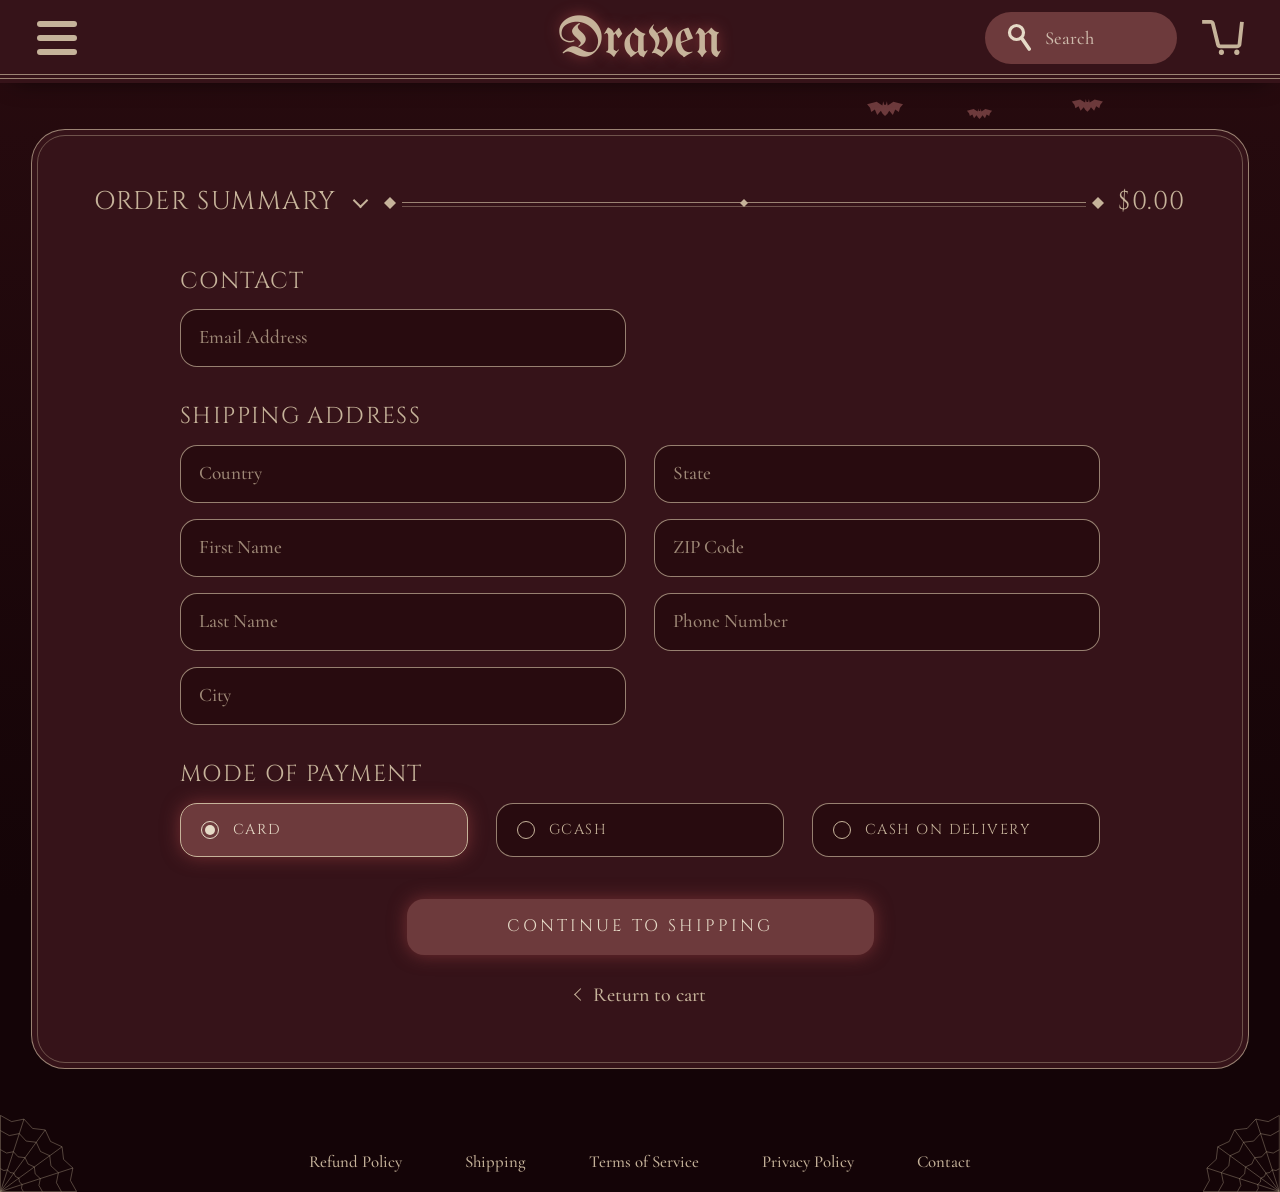
==== draven-test/checkout.html @ c7266a2d "fixes" ====
<!DOCTYPE html>
<html lang="en">

<head>
  <meta charset="UTF-8">
  <meta name="viewport" content="width=device-width, initial-scale=1">
  <title>Checkout — Draven</title>
  <meta name="description" content="Check out: contact, shipping address and payment.">
  <meta name="theme-color" content="#361319">
  <meta name="color-scheme" content="dark">
  <link rel="icon" href="assets/favicon.svg" type="image/svg+xml">

  <link rel="preconnect" href="https://fonts.googleapis.com">
  <link rel="preconnect" href="https://fonts.gstatic.com" crossorigin>
  <link href="https://fonts.googleapis.com/css2?family=Cinzel:wght@400;700&family=Cormorant+Garamond:wght@500;600&family=UnifrakturMaguntia&display=swap" rel="stylesheet">

  <link rel="stylesheet" href="css/base.css">
  <link rel="stylesheet" href="css/checkout.css">
</head>

<body class="page-checkout">

  <a class="skip-link" href="#main">Skip to main content</a>


  <!-- ======================= HEADER ======================= -->
  <header class="site-header">
    <div class="site-header__inner">

      <details class="menu">
        <summary class="menu__button" aria-label="Menu">
          <span class="menu__bars" aria-hidden="true"><i></i><i></i><i></i></span>
        </summary>
        <nav class="menu__panel" aria-label="Main">
          <a href="home.html">Home</a>
          <a href="product.html">Product</a>
          <a href="checkout.html" aria-current="page">Checkout</a>
        </nav>
      </details>

      <a class="logo" href="home.html" aria-label="Draven, home">Draven</a>

      <div class="site-header__actions">
        <form class="search" role="search" action="#" onsubmit="return false">
          <label class="search__icon" for="site-search">
            <span class="visually-hidden">Search</span>
            <svg viewBox="0 0 24 30" fill="none" stroke="currentColor" aria-hidden="true" focusable="false">
              <circle cx="9.5" cy="9.5" r="7" stroke-width="3.2" />
              <path d="M14.8 15.3 22.2 26" stroke-width="3.6" stroke-linecap="round" />
            </svg>
          </label>
          <input class="search__input" id="site-search" type="search" name="q" placeholder="Search" autocomplete="off" spellcheck="false">
        </form>

        <a class="cart-link" href="checkout.html" aria-label="Cart">
          <svg viewBox="0 0 43.68 36.65" aria-hidden="true" focusable="false">
            <path d="M41.6921 2 39.1976 24.7626a2.5 2.5 0 0 1-2.4881 2.7821H19.0095a2.5 2.5 0 0 1-2.4289-1.8716L11.1624 3.4715A2.5 2.5 0 0 0 9.2335 2H0" fill="none" stroke="currentColor" stroke-width="4" />
            <ellipse cx="20.1736" cy="33.7637" rx="2.69" ry="2.89" fill="currentColor" />
            <ellipse cx="36.3125" cy="33.7637" rx="2.69" ry="2.89" fill="currentColor" />
          </svg>
        </a>
      </div>

    </div>
  </header>


  <main id="main" class="container checkout">
    <h1 class="visually-hidden">Checkout</h1>

    <img class="bats checkout__bats" src="assets/bats-small.svg" alt="" width="236" height="20" aria-hidden="true">

    <div class="panel checkout-panel">

      <!-- ======================= ORDER SUMMARY ======================= -->
      <details class="summary">
        <summary class="summary__bar">
          <span class="summary__title">Order summary</span>
          <span class="summary__chevron" aria-hidden="true"></span>
          <span class="ornament-rule summary__rule" aria-hidden="true"></span>
          <span class="summary__total">$0.00</span>
        </summary>

        <div class="summary__content">
          <ul class="summary__items">
            <li><span>Lorem ipsum &times; 1</span><span>$0.00</span></li>
            <li><span>Lorem ipsum &times; 1</span><span>$0.00</span></li>
          </ul>
          <dl class="summary__totals">
            <div><dt>Subtotal</dt><dd>$0.00</dd></div>
            <div><dt>Shipping</dt><dd>$0.00</dd></div>
            <div class="summary__totals-final"><dt>Total</dt><dd>$0.00</dd></div>
          </dl>
        </div>
      </details>


      <!-- ======================= FORM ======================= -->
      <form class="checkout-form" action="#" method="post" onsubmit="return false" novalidate>

        <!-- Contact -->
        <fieldset class="form-section">
          <legend class="form-section__title">Contact</legend>
          <div class="form-grid">
            <div class="field">
              <input class="field__input" type="email" id="email" name="email" autocomplete="email" placeholder=" ">
              <label class="field__label" for="email">Email Address</label>
            </div>
          </div>
        </fieldset>

        <!-- Shipping address -->
        <fieldset class="form-section">
          <legend class="form-section__title">Shipping address</legend>
          <div class="form-grid form-grid--columns">
            <div class="field">
              <input class="field__input" type="text" id="country" name="country" autocomplete="country-name" placeholder=" ">
              <label class="field__label" for="country">Country</label>
            </div>
            <div class="field">
              <input class="field__input" type="text" id="first-name" name="first-name" autocomplete="given-name" placeholder=" ">
              <label class="field__label" for="first-name">First Name</label>
            </div>
            <div class="field">
              <input class="field__input" type="text" id="last-name" name="last-name" autocomplete="family-name" placeholder=" ">
              <label class="field__label" for="last-name">Last Name</label>
            </div>
            <div class="field">
              <input class="field__input" type="text" id="city" name="city" autocomplete="address-level2" placeholder=" ">
              <label class="field__label" for="city">City</label>
            </div>
            <div class="field">
              <input class="field__input" type="text" id="state" name="state" autocomplete="address-level1" placeholder=" ">
              <label class="field__label" for="state">State</label>
            </div>
            <div class="field">
              <input class="field__input" type="text" id="zip" name="zip" autocomplete="postal-code" placeholder=" ">
              <label class="field__label" for="zip">ZIP Code</label>
            </div>
            <div class="field">
              <input class="field__input" type="tel" id="phone" name="phone" autocomplete="tel" placeholder=" ">
              <label class="field__label" for="phone">Phone Number</label>
            </div>
          </div>
        </fieldset>

        <!-- Mode of payment -->
        <fieldset class="form-section">
          <legend class="form-section__title">Mode of payment</legend>
          <div class="choice-row">
            <label class="choice">
              <input class="choice__input" type="radio" name="payment" value="card" checked>
              <span class="choice__box"><span class="choice__ring" aria-hidden="true"></span>Card</span>
            </label>
            <label class="choice">
              <input class="choice__input" type="radio" name="payment" value="gcash">
              <span class="choice__box"><span class="choice__ring" aria-hidden="true"></span>GCash</span>
            </label>
            <label class="choice">
              <input class="choice__input" type="radio" name="payment" value="cod">
              <span class="choice__box"><span class="choice__ring" aria-hidden="true"></span>Cash on delivery</span>
            </label>
          </div>
        </fieldset>

        <!-- Continue and return -->
        <div class="checkout-actions">
          <button class="btn btn--primary checkout-actions__continue" type="submit">Continue to shipping</button>
          <a class="back-link" href="product.html">Return to cart</a>
        </div>

      </form>

    </div>
  </main>


  <!-- ======================= FOOTER ======================= -->
  <footer class="site-footer site-footer--legal-only">
    <nav class="footer-links" aria-label="Store policies">
      <a href="#">Refund Policy</a>
      <a href="#">Shipping</a>
      <a href="#">Terms of Service</a>
      <a href="#">Privacy Policy</a>
      <a href="#">Contact</a>
    </nav>

    <img class="cobweb cobweb--left" src="assets/cobweb.svg" alt="" width="85" height="85" aria-hidden="true">
    <img class="cobweb cobweb--right" src="assets/cobweb.svg" alt="" width="85" height="85" aria-hidden="true">
  </footer>

</body>

</html>
---- draven-test/css/base.css ----
/* ==========================================================================
   Draven - shared styles (used by every page)
   --------------------------------------------------------------------------
   1. Design tokens        6. Header
   2. Base / reset         7. Footer
   3. Accessibility        8. Components (panel, buttons, titles, stars...)
   4. Layout helpers       9. Forms (fields, choices)
   5. Typography          10. Carousels
                          11. Decorations (bats, cobwebs)
   ========================================================================== */


/* ==========================================================================
   1. Design tokens
   ========================================================================== */
:root {
  /* Palette */
  --roast: #280b0f;            /* Italian Roast */
  --roast-deep: #140407;       /* page gradient bottom */
  --tamarind: #361319;         /* Tamarind: bars and panels */
  --rubine: #6d3a3c;           /* Rubine: buttons, image areas */
  --rubine-hover: #7a4244;
  --boho: #7b694e;             /* Boho: decorative fills only (not for text) */
  --camel: #c6b39a;            /* Camel Coat: text, lines, icons */
  --camel-light: #e6dac7;      /* text on Rubine (6.5:1 contrast) */
  --camel-muted: rgb(198 179 154 / 0.75);   /* secondary text (5:1 on dark) */
  --line: rgb(198 179 154 / 0.7);           /* main outlines */
  --line-soft: rgb(198 179 154 / 0.4);      /* inner outlines, dividers */
  --glow: rgb(141 58 60 / 0.95);
  --glow-soft: rgb(141 58 60 / 0.7);

  /* Fonts (loaded from Google Fonts in each page's <head>) */
  --font-logo: 'UnifrakturMaguntia', 'Old English Text MT', 'Times New Roman', serif;
  --font-heading: 'Cinzel', 'Trajan Pro', Georgia, 'Times New Roman', serif;
  --font-body: 'Cormorant Garamond', Garamond, Georgia, 'Times New Roman', serif;

  /* Shape */
  --radius-s: 5px;
  --radius-m: 9px;
  --radius-l: 17px;
  --radius-xl: 34px;

  /* Layout */
  --container: 1360px;
  --gutter: clamp(16px, 2.4vw, 34px);
  --header-h: 83px;
  --section-gap: clamp(32px, 5vw, 64px);

  /* Motion */
  --ease: cubic-bezier(0.2, 0.7, 0.2, 1);
}


/* ==========================================================================
   2. Base / reset
   ========================================================================== */
*,
*::before,
*::after {
  box-sizing: border-box;
}

html {
  -webkit-text-size-adjust: 100%;
  text-size-adjust: 100%;
  scroll-behavior: smooth;
  scroll-padding-top: calc(var(--header-h) + 16px);
  background: var(--roast-deep);
}

body {
  display: flex;
  min-height: 100vh;
  flex-direction: column;
  margin: 0;
  color: var(--camel);
  font: 500 1.125rem/1.6 var(--font-body);
  background: linear-gradient(180deg, var(--roast) 0%, var(--roast-deep) 100%) fixed;
  -webkit-font-smoothing: antialiased;
  text-rendering: optimizeLegibility;
}

main {
  flex: 1 0 auto;
}

h1, h2, h3, h4, p, ul, ol, figure, fieldset, legend, dl, dd {
  margin: 0;
  padding: 0;
}

ul, ol {
  list-style: none;
}

img, svg {
  display: block;
  max-width: 100%;
}

a {
  color: inherit;
  text-decoration-color: var(--line-soft);
  text-underline-offset: 0.2em;
  transition: color 0.2s var(--ease), text-decoration-color 0.2s var(--ease);
}

a:hover {
  color: #fff4e3;
  text-decoration-color: var(--camel);
}

button,
input {
  font: inherit;
  color: inherit;
}

button {
  cursor: pointer;
}

::selection {
  color: var(--roast);
  background: var(--camel);
}


/* ==========================================================================
   3. Accessibility
   ========================================================================== */
.visually-hidden {
  position: absolute !important;
  width: 1px;
  height: 1px;
  margin: -1px;
  padding: 0;
  overflow: hidden;
  clip: rect(0 0 0 0);
  clip-path: inset(50%);
  white-space: nowrap;
  border: 0;
}

.skip-link {
  position: fixed;
  top: 12px;
  left: 12px;
  z-index: 200;
  padding: 10px 18px;
  color: var(--roast);
  font: 400 0.9rem var(--font-heading);
  letter-spacing: 0.12em;
  text-transform: uppercase;
  text-decoration: none;
  background: var(--camel);
  border-radius: var(--radius-m);
  transform: translateY(-200%);
  transition: transform 0.2s var(--ease);
}

.skip-link:focus {
  color: var(--roast);
  transform: translateY(0);
}

:focus-visible {
  outline: 2px solid var(--camel);
  outline-offset: 3px;
}

@media (prefers-reduced-motion: reduce) {
  html {
    scroll-behavior: auto;
  }

  *,
  *::before,
  *::after {
    transition-duration: 0.01ms !important;
    animation-duration: 0.01ms !important;
  }
}


/* ==========================================================================
   4. Layout helpers
   ========================================================================== */
.container {
  width: 100%;
  max-width: calc(var(--container) + var(--gutter) * 2);
  margin-inline: auto;
  padding-inline: var(--gutter);
}


/* ==========================================================================
   5. Typography
   ========================================================================== */
.logo {
  color: var(--camel);
  font: 400 clamp(2.75rem, 4.4vw, 4.375rem)/1 var(--font-logo);
  text-decoration: none;
  text-shadow: 0 0 14px var(--glow);
  transition: text-shadow 0.3s var(--ease);
}

.logo:hover {
  color: var(--camel);
  text-shadow: 0 0 24px var(--glow), 0 0 6px var(--glow-soft);
}


/* ==========================================================================
   6. Header
   ========================================================================== */
.site-header {
  position: sticky;
  top: 0;
  z-index: 100;
  background: var(--tamarind);
  box-shadow: 0 10px 24px -14px rgb(0 0 0 / 0.7);
}

/* The double line along the bottom edge of the bar */
.site-header::after {
  content: "";
  position: absolute;
  right: 0;
  bottom: 4px;
  left: 0;
  height: 5px;
  background:
    linear-gradient(var(--line), var(--line)) top / 100% 1px no-repeat,
    linear-gradient(var(--line), var(--line)) bottom / 100% 1px no-repeat;
  pointer-events: none;
}

.site-header__inner {
  position: relative;
  display: grid;
  grid-template-columns: 1fr auto 1fr;
  align-items: center;
  gap: 16px;
  min-height: var(--header-h);
  max-width: 1560px;
  margin-inline: auto;
  padding: 0 var(--gutter) 8px;
}

.site-header__actions {
  display: flex;
  align-items: center;
  justify-self: end;
  gap: clamp(12px, 1.6vw, 21px);
}

.site-header .logo {
  justify-self: center;
  padding: 10px 8px 2px;
}

/* ---- Menu (hamburger) ---------------------------------------------------- */
.menu__button {
  display: grid;
  width: 52px;
  height: 52px;
  place-items: center;
  list-style: none;
  cursor: pointer;
  border-radius: var(--radius-l);
  transition: background-color 0.2s var(--ease);
}

.menu__button::-webkit-details-marker {
  display: none;
}

.menu__button:hover {
  background: rgb(109 58 60 / 0.45);
}

.menu__bars {
  display: grid;
  width: 40px;
  gap: 8px;
}

.menu__bars i {
  display: block;
  height: 6px;
  background: var(--camel);
  border-radius: 6px;
  transition: transform 0.28s var(--ease), opacity 0.2s var(--ease);
}

.menu[open] .menu__bars i:nth-child(1) {
  transform: translateY(14px) rotate(45deg);
}

.menu[open] .menu__bars i:nth-child(2) {
  opacity: 0;
}

.menu[open] .menu__bars i:nth-child(3) {
  transform: translateY(-14px) rotate(-45deg);
}

.menu__panel {
  position: absolute;
  top: calc(100% + 6px);
  left: var(--gutter);
  z-index: 110;
  width: min(300px, calc(100vw - var(--gutter) * 2));
  padding: 10px;
  background: var(--tamarind);
  border: 1px solid var(--line);
  border-radius: var(--radius-m);
  box-shadow: 0 24px 60px rgb(0 0 0 / 0.6);
}

.menu__panel a {
  display: block;
  padding: 14px 18px;
  color: var(--camel);
  font: 400 0.95rem/1.2 var(--font-heading);
  letter-spacing: 0.16em;
  text-transform: uppercase;
  text-decoration: none;
  border-radius: var(--radius-s);
  transition: background-color 0.2s var(--ease), padding-left 0.2s var(--ease);
}

.menu__panel a:hover {
  padding-left: 24px;
  background: rgb(109 58 60 / 0.5);
}

.menu__panel a[aria-current="page"] {
  background: rgb(109 58 60 / 0.35);
  box-shadow: inset 3px 0 0 var(--camel);
}

/* ---- Search pill --------------------------------------------------------- */
.search {
  position: relative;
  display: flex;
  align-items: center;
  gap: 12px;
  width: clamp(150px, 15vw, 206px);
  height: 52px;
  padding: 0 22px 0 20px;
  background: var(--rubine);
  border-radius: 999px;
  transition: width 0.3s var(--ease), box-shadow 0.25s var(--ease), background-color 0.2s var(--ease);
}

.search:hover {
  background: var(--rubine-hover);
}

.search:focus-within {
  background: var(--rubine-hover);
  box-shadow: 0 0 0 2px var(--camel), 0 0 22px var(--glow-soft);
}

.search__icon {
  display: grid;
  flex: none;
  place-items: center;
  width: 28px;
  height: 36px;
  color: var(--camel-light);
  cursor: text;
}

.search__icon svg {
  width: 24px;
  height: 30px;
}

.search__input {
  flex: 1;
  min-width: 0;
  height: 100%;
  padding: 0;
  color: var(--camel-light);
  font-size: 1.15rem;
  background: transparent;
  border: 0;
  outline: 0;
  appearance: none;
  caret-color: var(--camel-light);
}

.search__input::placeholder {
  color: var(--camel-light);
  opacity: 0.8;
}

.search__input::-webkit-search-decoration,
.search__input::-webkit-search-cancel-button {
  display: none;
}

/* ---- Cart link ----------------------------------------------------------- */
.cart-link {
  display: grid;
  width: 52px;
  height: 52px;
  place-items: center;
  color: var(--camel);
  border-radius: var(--radius-l);
  transition: background-color 0.2s var(--ease), transform 0.2s var(--ease);
}

.cart-link:hover {
  color: var(--camel);
  background: rgb(109 58 60 / 0.45);
  transform: translateY(-1px);
}

.cart-link svg {
  width: 42px;
  height: 35px;
}

/* ---- Header on small screens: the search collapses to an icon ------------ */
@media (max-width: 719px) {
  :root {
    --header-h: 68px;
  }

  .menu__button {
    width: 46px;
    height: 46px;
  }

  .menu__bars {
    width: 30px;
    gap: 6px;
  }

  .menu__bars i {
    height: 5px;
  }

  .menu[open] .menu__bars i:nth-child(1) {
    transform: translateY(11px) rotate(45deg);
  }

  .menu[open] .menu__bars i:nth-child(3) {
    transform: translateY(-11px) rotate(-45deg);
  }

  .site-header .logo {
    font-size: 2.6rem;
  }

  .search {
    width: 46px;
    height: 46px;
    padding: 0;
    justify-content: center;
    gap: 0;
  }

  .search__icon {
    width: 100%;
    height: 100%;
    cursor: pointer;
  }

  .search__icon svg {
    width: 20px;
    height: 25px;
  }

  .search__input {
    width: 0;
    flex: 0 0 0;
    opacity: 0;
  }

  /* When it is focused the pill opens across the whole header */
  .search:focus-within {
    position: absolute;
    top: 50%;
    right: var(--gutter);
    left: var(--gutter);
    z-index: 5;
    width: auto;
    height: 50px;
    padding: 0 22px 0 14px;
    gap: 10px;
    justify-content: flex-start;
    transform: translateY(calc(-50% - 4px));
  }

  .search:focus-within .search__icon {
    width: 28px;
    flex: none;
  }

  .search:focus-within .search__input {
    flex: 1;
    width: auto;
    opacity: 1;
  }

  .cart-link {
    width: 46px;
    height: 46px;
  }

  .cart-link svg {
    width: 36px;
    height: 30px;
  }
}


/* Very narrow phones: slightly smaller header controls so everything fits */
@media (max-width: 399px) {
  .site-header__inner {
    grid-template-columns: auto 1fr auto;
    gap: 6px;
  }

  .site-header .logo {
    font-size: 2.3rem;
  }

  .menu__button,
  .cart-link,
  .search {
    width: 42px;
    height: 42px;
  }

  .search__icon svg {
    width: 18px;
    height: 23px;
  }

  .cart-link svg {
    width: 32px;
    height: 27px;
  }

  .site-header__actions {
    gap: 6px;
  }
}


/* ==========================================================================
   7. Footer
   ========================================================================== */
.site-footer {
  position: relative;
  margin-top: var(--section-gap);
  overflow: hidden;
  background: var(--tamarind);
}

/* The double line along the top edge of the bar */
.site-footer::before {
  content: "";
  position: absolute;
  top: 5px;
  right: 0;
  left: 0;
  height: 5px;
  background:
    linear-gradient(var(--line), var(--line)) top / 100% 1px no-repeat,
    linear-gradient(var(--line), var(--line)) bottom / 100% 1px no-repeat;
  pointer-events: none;
}

.site-footer__inner {
  position: relative;
  z-index: 1;
  display: grid;
  grid-template-columns: minmax(0, 1.25fr) repeat(3, minmax(0, 1fr));
  align-items: center;
  gap: 24px 32px;
  max-width: 1360px;
  margin-inline: auto;
  padding: 44px var(--gutter) 36px;
}

.site-footer .logo {
  justify-self: center;
  font-size: clamp(3rem, 5vw, 4.25rem);
}

.footer-col {
  text-align: center;
}

.footer-col__title {
  margin-bottom: 8px;
  color: var(--camel);
  font: 400 1rem/1.3 var(--font-heading);
  letter-spacing: 0.12em;
  text-transform: uppercase;
}

.footer-col__list {
  display: grid;
  justify-items: center;
  gap: 2px;
}

.footer-col a {
  display: inline-flex;
  align-items: center;
  gap: 10px;
  padding: 4px 6px;
  color: var(--camel);
  font-size: 1.125rem;
  text-decoration: none;
  border-radius: var(--radius-s);
}

.footer-col a:hover {
  color: #fff4e3;
  text-decoration: underline;
  text-decoration-color: var(--camel);
}

.footer-col svg {
  width: 22px;
  height: 22px;
  flex: none;
}

/* Copyright strip under the footer bar */
.legal {
  position: relative;
  z-index: 1;
  padding: 14px var(--gutter) 18px;
  color: var(--camel-muted);
  font-size: 0.95rem;
  text-align: center;
}

.legal--bar {
  background: var(--roast-deep);
}

/* Footer pages that only show the copyright (product page) */
.site-footer--legal-only {
  margin-top: var(--section-gap);
  background: transparent;
  overflow: visible;
}

.site-footer--legal-only::before {
  display: none;
}

/* Footer pages that only show a row of links (checkout page) */
.footer-links {
  display: flex;
  flex-wrap: wrap;
  justify-content: center;
  gap: 4px clamp(16px, 4vw, 56px);
  padding: 8px var(--gutter);
}

.footer-links a {
  padding: 8px 6px;
  color: var(--camel);
  font-size: 1.05rem;
  text-decoration: none;
}

.footer-links a:hover {
  text-decoration: underline;
}

@media (max-width: 899px) {
  .site-footer__inner {
    grid-template-columns: repeat(3, minmax(0, 1fr));
    padding-top: 36px;
  }

  .site-footer .logo {
    grid-column: 1 / -1;
  }
}

@media (max-width: 479px) {
  .site-footer__inner {
    gap: 20px 8px;
  }

  .footer-col__title {
    font-size: 0.85rem;
    letter-spacing: 0.08em;
  }

  .footer-col a {
    padding: 4px 2px;
    font-size: 1.05rem;
  }
}


/* ==========================================================================
   8. Components
   ========================================================================== */

/* ---- Panel: a card with a thin outline and a second outline inside ------- */
.panel {
  position: relative;
  padding: clamp(24px, 3vw, 40px);
  background: var(--tamarind);
  border: 1px solid var(--line);
  border-radius: var(--radius-m);
}

.panel::before {
  content: "";
  position: absolute;
  inset: 5px;
  border: 1px solid var(--line-soft);
  border-radius: calc(var(--radius-m) - 4px);
  pointer-events: none;
}

/* ---- Section title with an ornamental rule ------------------------------- */
.section-title {
  display: flex;
  align-items: center;
  gap: 18px;
  color: var(--camel);
  font: 700 clamp(1.5rem, 2.4vw, 2.125rem)/1.15 var(--font-heading);
  letter-spacing: 0.08em;
  text-transform: uppercase;
}

.section-title::after,
.ornament-rule {
  content: "";
  flex: 1;
  min-width: 48px;
  height: 12px;
  background:
    url("data:image/svg+xml,%3Csvg xmlns='http://www.w3.org/2000/svg' width='12' height='12'%3E%3Cpath d='M6 0l6 6-6 6-6-6z' fill='%23c6b39a'/%3E%3C/svg%3E") left center / 12px 12px no-repeat,
    url("data:image/svg+xml,%3Csvg xmlns='http://www.w3.org/2000/svg' width='12' height='12'%3E%3Cpath d='M6 0l6 6-6 6-6-6z' fill='%23c6b39a'/%3E%3C/svg%3E") right center / 12px 12px no-repeat,
    url("data:image/svg+xml,%3Csvg xmlns='http://www.w3.org/2000/svg' width='8' height='8'%3E%3Cpath d='M4 0l4 4-4 4-4-4z' fill='%23c6b39a'/%3E%3C/svg%3E") center / 8px 8px no-repeat,
    linear-gradient(var(--line), var(--line)) 18px 5px / calc(100% - 36px) 1px no-repeat,
    linear-gradient(var(--line-soft), var(--line-soft)) 18px 9px / calc(100% - 36px) 1px no-repeat;
}

/* The same ornamental rule on its own (used as a divider) */
.ornament-rule {
  display: block;
  flex: none;
  width: 100%;
}

.section-title--sm {
  font-size: clamp(1.1rem, 1.6vw, 1.375rem);
  font-weight: 400;
  letter-spacing: 0.1em;
}

/* ---- Buttons ------------------------------------------------------------- */
.btn {
  display: inline-flex;
  align-items: center;
  justify-content: center;
  gap: 10px;
  min-height: 50px;
  padding: 0 30px;
  color: var(--camel);
  font: 400 0.95rem/1.2 var(--font-heading);
  letter-spacing: 0.18em;
  text-align: center;
  text-decoration: none;
  text-transform: uppercase;
  background: transparent;
  border: 1px solid var(--line);
  border-radius: var(--radius-l);
  cursor: pointer;
  transition: background-color 0.2s var(--ease), border-color 0.2s var(--ease),
    box-shadow 0.25s var(--ease), transform 0.2s var(--ease);
}

.btn:hover {
  color: var(--camel-light);
  background: rgb(109 58 60 / 0.5);
  border-color: var(--camel);
  transform: translateY(-1px);
}

.btn:active {
  transform: translateY(0);
}

.btn--primary {
  color: var(--camel-light);
  background: var(--rubine);
  border-color: transparent;
  box-shadow: 0 0 18px var(--glow-soft);
}

.btn--primary:hover {
  background: var(--rubine-hover);
  border-color: transparent;
  box-shadow: 0 0 28px var(--glow);
}

.btn--block {
  display: flex;
  width: 100%;
}

/* ---- Stars --------------------------------------------------------------- */
.stars {
  display: flex;
  gap: 4px;
  color: var(--boho);
}

.stars svg {
  width: 24px;
  height: 24px;
  fill: currentColor;
  stroke: currentColor;
  stroke-width: 1.5;
  stroke-linejoin: round;
}

.stars--lg svg {
  width: 36px;
  height: 36px;
}

/* ---- Stretched link: makes a whole card clickable through one link -------- */
.stretched-link::after {
  content: "";
  position: absolute;
  inset: 0;
  z-index: 1;
  border-radius: inherit;
}

/* ---- Image placeholder --------------------------------------------------- */
.placeholder-media {
  background: linear-gradient(160deg, #75403f 0%, var(--rubine) 55%, #5d3032 100%);
  border-radius: var(--radius-s);
}

/* ---- Pointed arch (SVG, stretches to fit its box) ------------------------ */
.arch {
  width: 100%;
  height: 100%;
  overflow: visible;
}

/* The arch shapes live in a <symbol> and are drawn with <use>. Colours come from
   --arch-fill / --arch-stroke, which the <use> element inherits from its parent. */
.arch-shape path {
  fill: var(--arch-fill, none);
  stroke: var(--arch-stroke, none);
  stroke-width: 1;
  vector-effect: non-scaling-stroke;
}


/* ---- Tile: an arch-shaped link (collection and related products) --------- */
.tile {
  --arch-stroke: var(--line);
  --arch-fill: transparent;
  display: block;
  aspect-ratio: 282 / 232;
  transition: transform 0.25s var(--ease);
}

.tile:hover {
  --arch-stroke: var(--camel);
  --arch-fill: rgb(109 58 60 / 0.35);
  transform: translateY(-3px);
}

.tile--filled {
  --arch-fill: rgb(109 58 60 / 0.5);
}

.tile--filled:hover {
  --arch-fill: rgb(109 58 60 / 0.8);
}


/* ==========================================================================
   9. Forms
   ========================================================================== */

/* ---- Text field with a label that floats up when you type ---------------- */
.field {
  position: relative;
}

.field__input {
  display: block;
  width: 100%;
  height: 58px;
  padding: 22px 18px 6px;
  color: var(--camel);
  font-size: 1.2rem;
  background: var(--roast);
  border: 1px solid var(--line);
  border-radius: var(--radius-l);
  outline: 0;
  appearance: none;
  transition: border-color 0.2s var(--ease), box-shadow 0.2s var(--ease), background-color 0.2s var(--ease);
}

.field__input:hover {
  border-color: var(--camel);
}

.field__input:focus {
  border-color: var(--camel);
  box-shadow: 0 0 0 3px rgb(198 179 154 / 0.22);
}

.field__label {
  position: absolute;
  top: 50%;
  left: 19px;
  max-width: calc(100% - 38px);
  overflow: hidden;
  color: var(--camel-muted);
  font-size: 1.2rem;
  line-height: 1.2;
  white-space: nowrap;
  text-overflow: ellipsis;
  pointer-events: none;
  transform: translateY(-50%);
  transition: top 0.18s var(--ease), transform 0.18s var(--ease), font-size 0.18s var(--ease), letter-spacing 0.18s var(--ease);
}

.field__input:focus + .field__label,
.field__input:not(:placeholder-shown) + .field__label {
  top: 11px;
  font-size: 0.78rem;
  letter-spacing: 0.1em;
  text-transform: uppercase;
  transform: none;
}

/* Keep browser autofill from painting a pale yellow over the dark field */
.field__input:-webkit-autofill,
.field__input:-webkit-autofill:hover,
.field__input:-webkit-autofill:focus {
  -webkit-text-fill-color: var(--camel);
  caret-color: var(--camel);
  box-shadow: 0 0 0 100px var(--roast) inset;
  transition: background-color 9999s ease-out;
}

/* ---- Choice (radio) styled as a button ----------------------------------- */
.choice {
  position: relative;
  display: block;
  cursor: pointer;
}

.choice__input {
  position: absolute;
  inset: 0;
  width: 100%;
  height: 100%;
  margin: 0;
  opacity: 0;
  cursor: pointer;
}

.choice__box {
  display: flex;
  align-items: center;
  gap: 14px;
  min-height: 54px;
  padding: 0 20px;
  color: var(--camel);
  font: 400 0.9rem/1.25 var(--font-heading);
  letter-spacing: 0.1em;
  text-transform: uppercase;
  background: var(--roast);
  border: 1px solid var(--line);
  border-radius: var(--radius-l);
  transition: background-color 0.2s var(--ease), border-color 0.2s var(--ease), box-shadow 0.2s var(--ease);
}

.choice__ring {
  position: relative;
  flex: none;
  width: 18px;
  height: 18px;
  border: 1.5px solid var(--camel);
  border-radius: 50%;
}

.choice__ring::after {
  content: "";
  position: absolute;
  inset: 3px;
  background: var(--camel-light);
  border-radius: 50%;
  transform: scale(0);
  transition: transform 0.18s var(--ease);
}

.choice:hover .choice__box {
  border-color: var(--camel);
}

.choice__input:checked + .choice__box {
  color: var(--camel-light);
  background: var(--rubine);
  border-color: var(--camel);
  box-shadow: 0 0 18px var(--glow-soft);
}

.choice__input:checked + .choice__box .choice__ring {
  border-color: var(--camel-light);
}

.choice__input:checked + .choice__box .choice__ring::after {
  transform: scale(1);
}

.choice__input:focus-visible + .choice__box {
  outline: 2px solid var(--camel);
  outline-offset: 3px;
}


/* ==========================================================================
   10. Carousels (scroll-snap: swipe, trackpad, keyboard and scrollbar work)
   ========================================================================== */
.carousel {
  scroll-snap-type: x mandatory;
  scroll-padding-inline: 8px;
  overflow-x: auto;
  overscroll-behavior-x: contain;
  scrollbar-width: thin;
  scrollbar-color: var(--camel) transparent;
  /* room around the cards so hover lift and focus rings are not clipped */
  padding: 8px 8px 14px;
  margin: -8px -8px 0;
}

.carousel::-webkit-scrollbar {
  height: 6px;
}

.carousel::-webkit-scrollbar-track {
  background: rgb(198 179 154 / 0.15);
  border-radius: 6px;
}

.carousel::-webkit-scrollbar-thumb {
  background: var(--camel);
  border-radius: 6px;
}

.carousel__track {
  display: flex;
  gap: var(--carousel-gap, 24px);
}

.carousel__item {
  flex: none;
  scroll-snap-align: start;
}

/* A little space after the last card so its focus ring is not cut off */
.carousel__item:last-child {
  margin-inline-end: 8px;
}

/* Arrows and dots under a carousel (they jump to a card) */
.carousel-nav {
  display: flex;
  align-items: center;
  justify-content: center;
  gap: 6px;
  margin-top: 6px;
}

.carousel-nav a {
  display: grid;
  width: 36px;
  height: 36px;
  place-items: center;
  color: var(--camel);
  text-decoration: none;
  border-radius: 50%;
}

.carousel-nav a::before {
  content: "";
  width: 12px;
  height: 12px;
  border: 1.5px solid var(--camel);
  border-radius: 50%;
  transition: background-color 0.2s var(--ease), transform 0.2s var(--ease);
}

.carousel-nav a:hover::before {
  background: var(--camel);
  transform: scale(1.2);
}

.carousel-nav .carousel-nav__arrow {
  width: 40px;
  height: 40px;
  border: 1px solid var(--line);
  transition: background-color 0.2s var(--ease), border-color 0.2s var(--ease);
}

.carousel-nav .carousel-nav__arrow::before {
  width: 9px;
  height: 9px;
  background: none;
  border: solid var(--camel);
  border-width: 0 1.5px 1.5px 0;
  border-radius: 0;
  transform: translateX(-2px) rotate(135deg);
}

.carousel-nav .carousel-nav__arrow--next::before {
  transform: translateX(2px) rotate(-45deg);
}

.carousel-nav .carousel-nav__arrow:hover {
  background: rgb(109 58 60 / 0.5);
  border-color: var(--camel);
}

.carousel-nav .carousel-nav__arrow:hover::before {
  background: none;
}

.carousel-nav .carousel-nav__arrow--prev:hover::before {
  transform: translateX(-3px) rotate(135deg);
}

.carousel-nav .carousel-nav__arrow--next:hover::before {
  transform: translateX(3px) rotate(-45deg);
}


/* ==========================================================================
   11. Decorations (not announced to screen readers)
   ========================================================================== */
.bats {
  width: 100%;
  max-width: 490px;
  height: auto;
  pointer-events: none;
}

.cobweb {
  position: absolute;
  bottom: 0;
  z-index: 0;
  width: clamp(48px, 6vw, 84px);
  height: auto;
  pointer-events: none;
}

.cobweb--left {
  left: 0;
}

.cobweb--right {
  right: 0;
  transform: scaleX(-1);
}
---- draven-test/css/checkout.css ----
/* ==========================================================================
   Draven - checkout page
   ========================================================================== */

.checkout {
  padding-top: clamp(8px, 1.4vw, 16px);
}

/* Bats flying above the top-right of the panel */
.checkout__bats {
  max-width: min(236px, 46%);
  height: auto;
  margin: 0 12% 10px auto;
}

.checkout-panel {
  padding: clamp(24px, 4vw, 56px) clamp(20px, 4.5vw, 64px) clamp(28px, 4vw, 56px);
  border-radius: var(--radius-xl);
}

.checkout-panel::before {
  border-radius: 28px;
}


/* ==========================================================================
   Order summary (opens to show the items)
   ========================================================================== */
.summary {
  max-width: 1100px;
  margin: 0 auto clamp(24px, 3.4vw, 44px);
}

.summary__bar {
  display: flex;
  align-items: center;
  gap: 14px;
  padding: 6px 4px;
  list-style: none;
  cursor: pointer;
  border-radius: var(--radius-s);
}

.summary__bar::-webkit-details-marker {
  display: none;
}

.summary__title,
.summary__total {
  color: var(--camel);
  font: 400 clamp(1.1rem, 2vw, 1.75rem)/1.2 var(--font-heading);
  letter-spacing: 0.06em;
  text-transform: uppercase;
}

.summary__chevron {
  width: 11px;
  height: 11px;
  margin: -4px 4px 0;
  border: solid var(--camel);
  border-width: 0 2px 2px 0;
  transform: rotate(45deg);
  transition: transform 0.25s var(--ease), margin 0.25s var(--ease);
}

.summary[open] .summary__chevron {
  margin-top: 4px;
  transform: rotate(225deg);
}

.summary__rule {
  flex: 1;
}

.summary__bar:hover .summary__title,
.summary__bar:hover .summary__total {
  color: #fff4e3;
}

.summary__content {
  display: grid;
  gap: 16px;
  margin-top: 20px;
  padding: 20px 24px;
  background: var(--roast);
  border: 1px solid var(--line-soft);
  border-radius: var(--radius-l);
}

.summary__items {
  display: grid;
  gap: 8px;
}

.summary__items li,
.summary__totals div {
  display: flex;
  justify-content: space-between;
  gap: 16px;
}

.summary__totals {
  display: grid;
  gap: 6px;
  padding-top: 14px;
  color: var(--camel-muted);
  border-top: 1px solid var(--line-soft);
}

.summary__totals dd {
  margin: 0;
}

.summary__totals-final {
  color: var(--camel);
  font-weight: 600;
}


/* ==========================================================================
   Form
   ========================================================================== */
.checkout-form {
  display: grid;
  gap: clamp(26px, 3vw, 36px);
  max-width: 920px;
  margin-inline: auto;
}

.form-section {
  min-width: 0;
  margin: 0;
  padding: 0;
  border: 0;
}

.form-section__title {
  margin-bottom: 14px;
  padding: 0;
  color: var(--camel);
  font: 400 clamp(1.15rem, 1.8vw, 1.625rem)/1.2 var(--font-heading);
  letter-spacing: 0.06em;
  text-transform: uppercase;
}

.form-grid {
  display: grid;
  grid-template-columns: repeat(2, minmax(0, 1fr));
  gap: 16px 28px;
}

/* The shipping fields fill down the left column, then down the right (as in the wireframe) */
.form-grid--columns {
  grid-auto-flow: column;
  grid-template-rows: repeat(4, auto);
}

.choice-row {
  display: grid;
  grid-template-columns: repeat(3, minmax(0, 1fr));
  gap: 16px clamp(14px, 2.2vw, 28px);
}

/* ---- Continue and return ------------------------------------------------- */
.checkout-actions {
  display: grid;
  justify-items: center;
  gap: 18px;
  margin-top: 6px;
}

.checkout-actions__continue {
  width: min(100%, 467px);
  min-height: 56px;
  font-size: clamp(0.9rem, 1.3vw, 1.1rem);
}

.back-link {
  display: inline-flex;
  align-items: center;
  gap: 10px;
  padding: 6px 8px;
  font-size: 1.25rem;
  text-decoration: none;
}

.back-link::before {
  content: "";
  width: 9px;
  height: 9px;
  border: solid currentColor;
  border-width: 0 0 1.5px 1.5px;
  transform: translateX(2px) rotate(45deg);
  transition: transform 0.2s var(--ease);
}

.back-link:hover::before {
  transform: translateX(-1px) rotate(45deg);
}

.back-link:hover {
  text-decoration: underline;
  text-decoration-color: var(--camel);
}


/* ==========================================================================
   Responsive
   ========================================================================== */
@media (max-width: 899px) {
  .form-grid,
  .form-grid--columns {
    grid-auto-flow: row;
    grid-template-columns: minmax(0, 1fr);
    grid-template-rows: none;
  }

}

@media (max-width: 559px) {
  .choice-row {
    grid-template-columns: minmax(0, 1fr);
  }
}

@media (max-width: 479px) {
  .summary__rule {
    display: none;
  }

  .summary__total {
    margin-left: auto;
  }
}
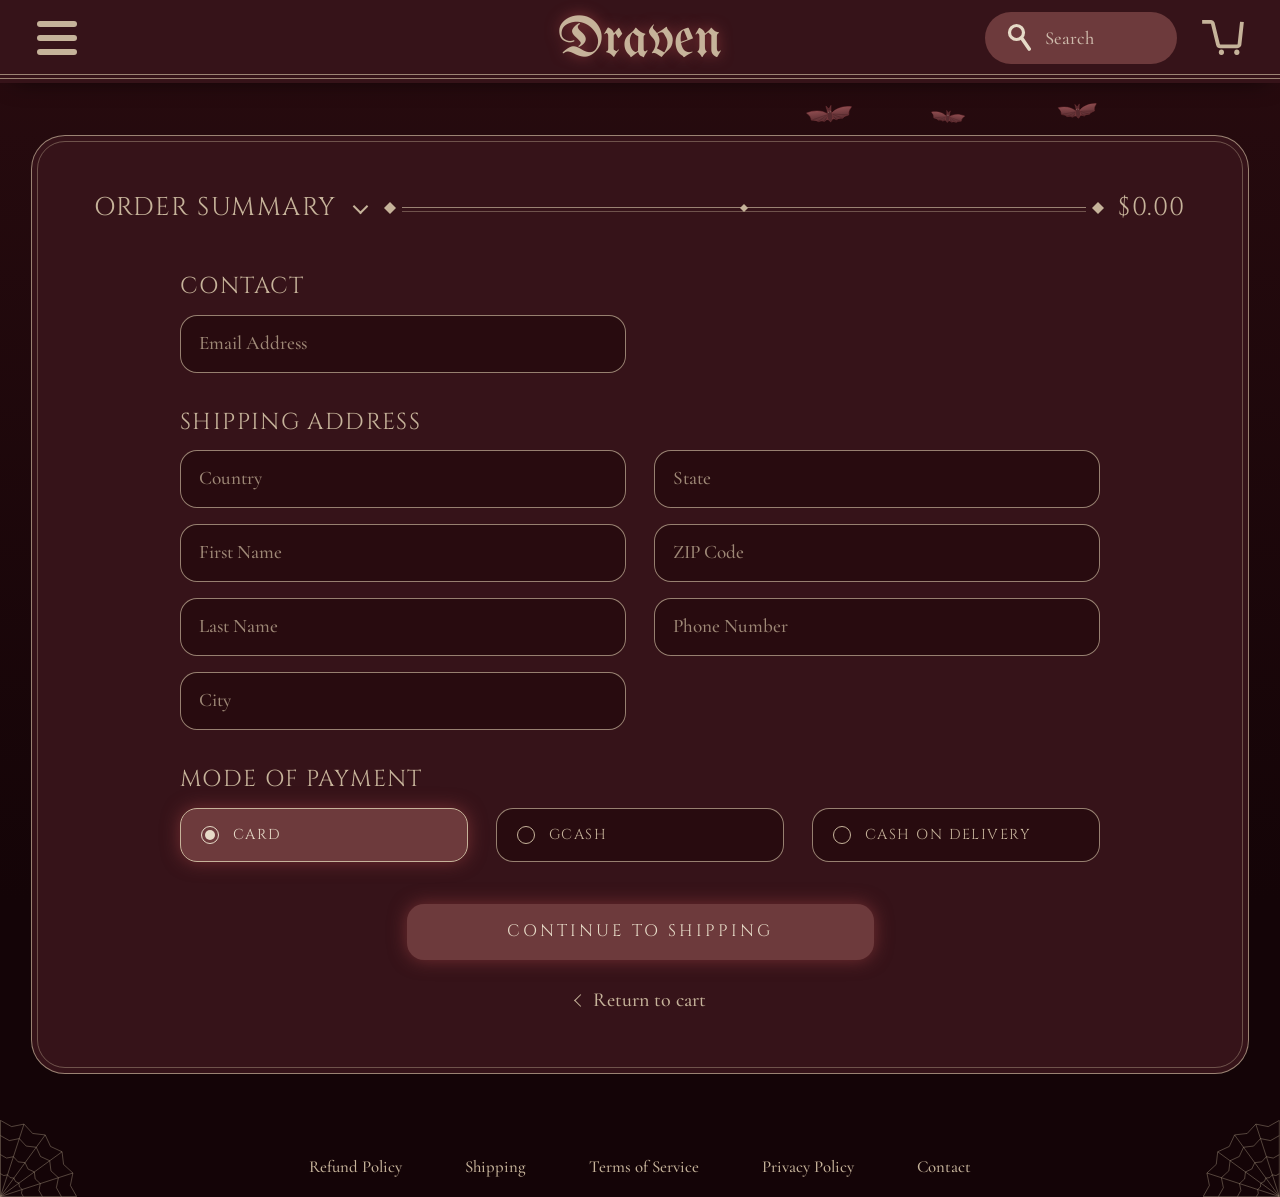
==== commit f414ef69: "sum fixes" ====
--- a/draven-test/checkout.html
+++ b/draven-test/checkout.html
@@ -1,4 +1,4 @@
-<!DOCTYPE html>
+﻿<!DOCTYPE html>
 <html lang="en">
 
 <head>
@@ -192,3 +192,7 @@
 </body>
 
 </html>
+
+
+
+
--- a/draven-test/css/base.css
+++ b/draven-test/css/base.css
@@ -1,4 +1,4 @@
-/* ==========================================================================
+﻿/* ==========================================================================
    Draven - shared styles (used by every page)
    --------------------------------------------------------------------------
    1. Design tokens        6. Header
@@ -1185,3 +1185,5 @@
   right: 0;
   transform: scaleX(-1);
 }
+
+
--- a/draven-test/css/checkout.css
+++ b/draven-test/css/checkout.css
@@ -1,4 +1,4 @@
-/* ==========================================================================
+﻿/* ==========================================================================
    Draven - checkout page
    ========================================================================== */
 
@@ -8,7 +8,7 @@
 
 /* Bats flying above the top-right of the panel */
 .checkout__bats {
-  max-width: min(236px, 46%);
+  max-width: min(300px, 46%);
   height: auto;
   margin: 0 12% 10px auto;
 }
@@ -217,6 +217,13 @@
 
 }
 
+@media (max-width: 719px) {
+  .checkout__bats {
+    max-width: min(300px, 86vw);
+    margin: 0 0 10px auto;
+  }
+}
+
 @media (max-width: 559px) {
   .choice-row {
     grid-template-columns: minmax(0, 1fr);
@@ -232,3 +239,9 @@
     margin-left: auto;
   }
 }
+
+
+
+
+
+
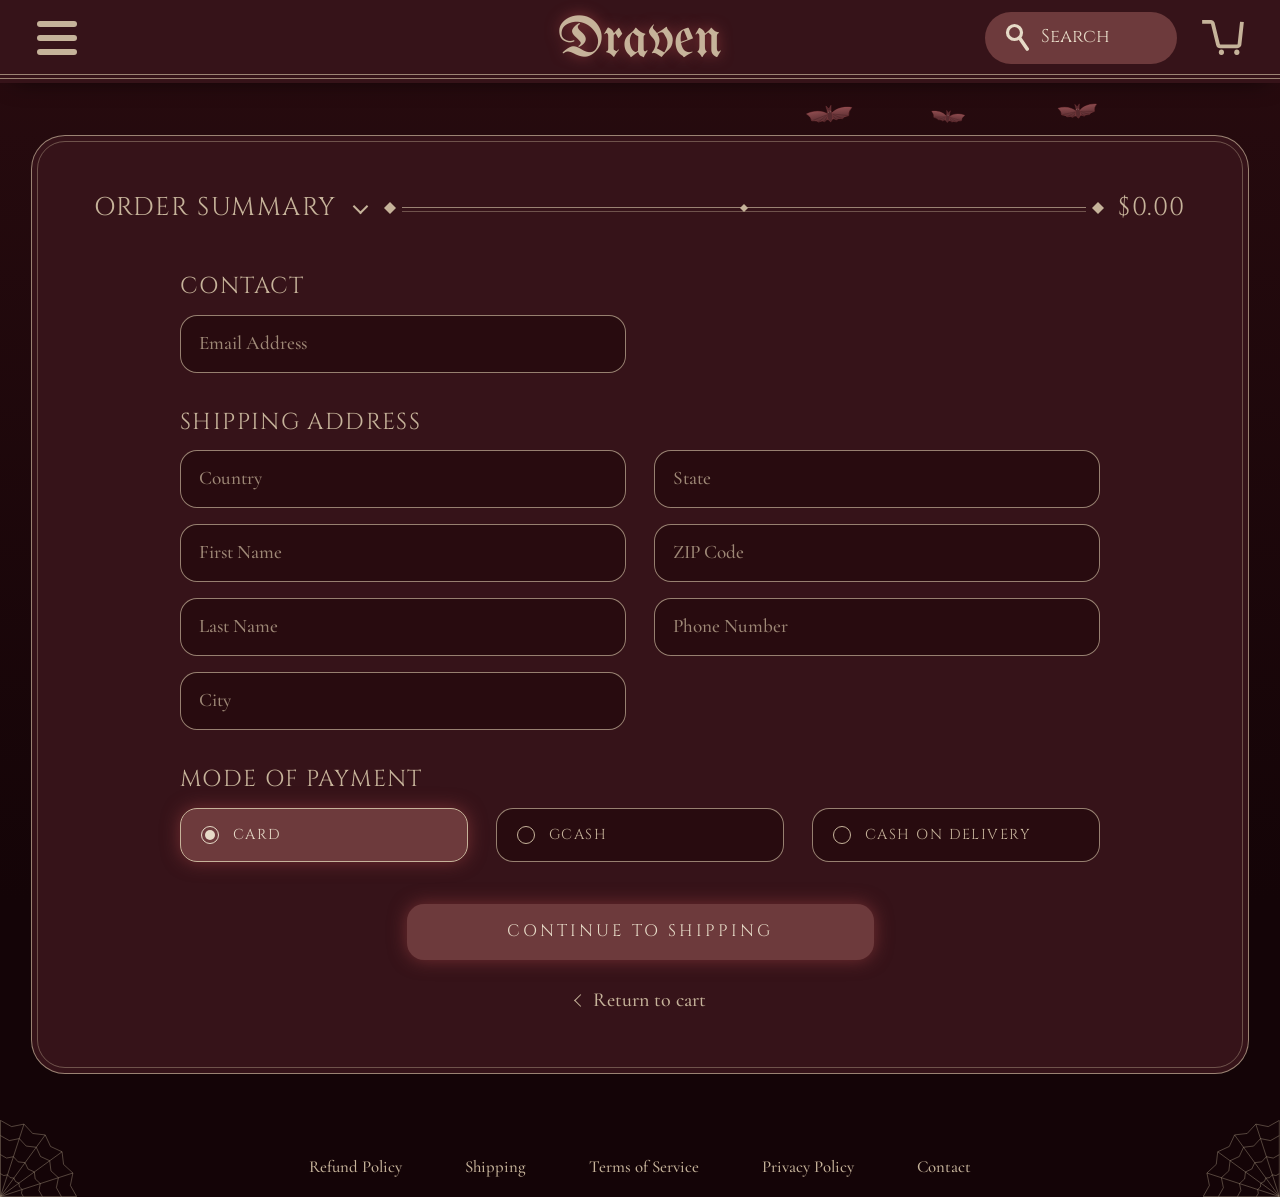
==== commit 7bb14789: "search bar" ====
--- a/draven-test/checkout.html
+++ b/draven-test/checkout.html
@@ -16,6 +16,7 @@
 
   <link rel="stylesheet" href="css/base.css">
   <link rel="stylesheet" href="css/checkout.css">
+  <script src="js/search-panel.js" defer></script>
 </head>
 
 <body class="page-checkout">
@@ -41,16 +42,13 @@
       <a class="logo" href="home.html" aria-label="Draven, home">Draven</a>
 
       <div class="site-header__actions">
-        <form class="search" role="search" action="#" onsubmit="return false">
-          <label class="search__icon" for="site-search">
-            <span class="visually-hidden">Search</span>
+        <button class="search search__trigger" type="button" aria-label="Open search" aria-haspopup="dialog" aria-controls="search-overlay">
             <svg viewBox="0 0 24 30" fill="none" stroke="currentColor" aria-hidden="true" focusable="false">
               <circle cx="9.5" cy="9.5" r="7" stroke-width="3.2" />
               <path d="M14.8 15.3 22.2 26" stroke-width="3.6" stroke-linecap="round" />
             </svg>
-          </label>
-          <input class="search__input" id="site-search" type="search" name="q" placeholder="Search" autocomplete="off" spellcheck="false">
-        </form>
+          <span class="search__trigger-text">Search</span>
+        </button>
 
         <a class="cart-link" href="checkout.html" aria-label="Cart">
           <svg viewBox="0 0 43.68 36.65" aria-hidden="true" focusable="false">
@@ -63,6 +61,23 @@
 
     </div>
   </header>
+
+  <div class="search-overlay" id="search-overlay" hidden>
+    <section class="search-panel" role="dialog" aria-modal="true" aria-labelledby="search-panel-title">
+      <label class="search-panel__search"><span class="visually-hidden">Search clothing</span><svg viewBox="0 0 24 30" fill="none" stroke="currentColor" aria-hidden="true"><circle cx="9.5" cy="9.5" r="7" stroke-width="3.2" /><path d="M14.8 15.3 22.2 26" stroke-width="3.6" stroke-linecap="round" /></svg><input class="search__input" id="site-search" type="search" placeholder="Search clothes" autocomplete="off" spellcheck="false"><button class="search-panel__clear" type="button" aria-label="Clear search" hidden>×</button></label>
+      <div class="search-panel__top"><h2 id="search-panel-title">Find your next look</h2><button class="search-panel__close" type="button" aria-label="Close search">×</button></div>
+      <div class="search-panel__tabs" role="tablist" aria-label="Clothing categories">
+        <button class="search-panel__tab is-active" type="button" role="tab" aria-selected="true" data-category="all">All</button><button class="search-panel__tab" type="button" role="tab" aria-selected="false" data-category="tops">Tops</button><button class="search-panel__tab" type="button" role="tab" aria-selected="false" data-category="bottoms">Bottoms</button><button class="search-panel__tab" type="button" role="tab" aria-selected="false" data-category="accessories">Accessories</button>
+      </div>
+      <div class="search-panel__suggestions"><h3>Recent</h3><div class="search-panel__recent"><button type="button" data-query="Lorem ipsum">Lorem ipsum</button><button type="button" data-query="Gothic clothing">Gothic clothing</button></div><h3>Trending</h3><div class="search-panel__trending"><button type="button" data-query="Lorem ipsum">↗ Lorem ipsum</button><button type="button" data-query="Gothic clothing">↗ Gothic clothing</button><button type="button" data-query="Dark style">↗ Dark style</button></div></div>
+      <div class="search-panel__results" aria-live="polite" hidden><h3 class="search-panel__result-heading">Results</h3>
+        <a class="search-result" href="product.html" data-category="tops" data-search="lorem ipsum shirt gothic top"><span class="search-result__image" aria-hidden="true"></span><span><strong>Lorem Ipsum Shirt</strong><small>Top · Lorem ipsum dolor sit amet</small></span></a>
+        <a class="search-result" href="product.html" data-category="bottoms" data-search="lorem ipsum trousers pants dark"><span class="search-result__image" aria-hidden="true"></span><span><strong>Lorem Ipsum Trousers</strong><small>Bottoms · Lorem ipsum dolor sit amet</small></span></a>
+        <a class="search-result" href="product.html" data-category="accessories" data-search="lorem ipsum necklace accessory gothic"><span class="search-result__image" aria-hidden="true"></span><span><strong>Lorem Ipsum Necklace</strong><small>Accessory · Lorem ipsum dolor sit amet</small></span></a>
+        <a class="search-result" href="product.html" data-category="tops" data-search="dark style lorem ipsum jacket coat"><span class="search-result__image" aria-hidden="true"></span><span><strong>Lorem Ipsum Jacket</strong><small>Top · Lorem ipsum dolor sit amet</small></span></a><p class="search-panel__empty" hidden>No matches found.</p>
+      </div><p class="search-panel__hint">Choose a category or type to search · Esc to close</p>
+    </section>
+  </div>
 
 
   <main id="main" class="container checkout">
--- a/draven-test/css/base.css
+++ b/draven-test/css/base.css
@@ -355,6 +355,21 @@
   transition: width 0.3s var(--ease), box-shadow 0.25s var(--ease), background-color 0.2s var(--ease);
 }
 
+.search__trigger {
+  color: var(--camel-light);
+  font: 400 1.15rem/1 var(--font-heading);
+  text-align: left;
+  border: 0;
+  cursor: pointer;
+}
+
+.search__trigger svg {
+  flex: none;
+  width: 24px;
+  height: 30px;
+  color: var(--camel-light);
+}
+
 .search:hover {
   background: var(--rubine-hover);
 }
@@ -508,6 +523,21 @@
     opacity: 1;
   }
 
+  .search__trigger-text {
+    display: none;
+  }
+
+  .search__trigger:focus-within {
+    position: relative;
+    top: auto;
+    right: auto;
+    left: auto;
+    width: 46px;
+    height: 46px;
+    padding: 0;
+    transform: none;
+  }
+
   .cart-link {
     width: 46px;
     height: 46px;
@@ -550,6 +580,350 @@
 
   .site-header__actions {
     gap: 6px;
+  }
+}
+
+/* Search suggestions panel */
+.search-overlay[hidden],
+.search-panel__results[hidden],
+.search-panel__empty[hidden] {
+  display: none;
+}
+
+.search-overlay {
+  position: fixed;
+  inset: 0;
+  z-index: 99;
+  display: flex;
+  justify-content: center;
+  padding: clamp(88px, 12vh, 132px) 16px 20px;
+  background: rgb(20 4 7 / 78%);
+  backdrop-filter: blur(5px);
+  animation: search-backdrop-enter 180ms ease-out both;
+}
+
+.search-panel {
+  width: min(900px, 100%);
+  max-height: 100%;
+  overflow: auto;
+  padding: clamp(18px, 4vw, 32px);
+  color: var(--camel-light);
+  background: linear-gradient(155deg, #361319 0%, #20090d 100%);
+  border: 1px solid var(--line);
+  border-radius: var(--radius-m);
+  box-shadow: 0 24px 80px rgb(0 0 0 / 0.55);
+  transform-origin: top center;
+  animation: search-panel-enter 240ms cubic-bezier(0.2, 0.75, 0.25, 1) both;
+}
+
+@keyframes search-backdrop-enter {
+  from { opacity: 0; }
+  to { opacity: 1; }
+}
+
+@keyframes search-panel-enter {
+  from { opacity: 0; transform: translateY(-12px) scale(0.985); }
+  to { opacity: 1; transform: translateY(0) scale(1); }
+}
+
+.search-panel__top {
+  display: flex;
+  align-items: center;
+  justify-content: space-between;
+  gap: 16px;
+  margin-bottom: 22px;
+}
+
+.search-panel__search {
+  display: flex;
+  align-items: center;
+  gap: 14px;
+  width: 100%;
+  min-height: 58px;
+  margin-bottom: 26px;
+  padding: 0 18px;
+  color: var(--camel-muted);
+  background: rgb(20 4 7 / 62%);
+  border: 1px solid var(--line);
+  border-radius: 12px;
+  transition: border-color 0.2s var(--ease), box-shadow 0.2s var(--ease);
+}
+
+.search-panel__search:focus-within {
+  border-color: var(--camel);
+  box-shadow: 0 0 0 2px var(--glow-soft);
+}
+
+.search-panel__search > svg {
+  flex: none;
+  width: 20px;
+  height: 25px;
+}
+
+.search-panel__search .search__input {
+  flex: 1 1 auto;
+  width: 100%;
+  height: 54px;
+  opacity: 1;
+  font: 400 1.05rem/1.2 var(--font-body);
+}
+
+.search-panel__search .search__input::placeholder {
+  color: var(--camel-muted);
+}
+
+.search-panel__clear {
+  display: grid;
+  flex: none;
+  width: 32px;
+  height: 32px;
+  place-items: center;
+  color: var(--camel-light);
+  font-size: 1.4rem;
+  background: transparent;
+  border: 0;
+  border-radius: 50%;
+  cursor: pointer;
+}
+
+.search-panel__clear:hover {
+  background: rgb(198 179 154 / 0.1);
+}
+
+.search-panel__clear[hidden] {
+  display: none;
+}
+
+.search-result[hidden] {
+  display: none;
+}
+
+.search-panel__top h2 {
+  font: 400 clamp(1.35rem, 4vw, 1.8rem)/1.15 var(--font-heading);
+  letter-spacing: 0.05em;
+  text-transform: uppercase;
+}
+
+.search-panel__close {
+  position: relative;
+  display: grid;
+  flex: none;
+  width: 40px;
+  height: 40px;
+  place-items: center;
+  color: var(--camel);
+  font-size: 0;
+  background: var(--roast);
+  border: 1px solid var(--line);
+  border-radius: 50%;
+  cursor: pointer;
+}
+
+.search-panel__close::before,
+.search-panel__close::after {
+  content: "";
+  position: absolute;
+  top: 50%;
+  left: 50%;
+  width: 13px;
+  height: 1.5px;
+  background: currentColor;
+  border-radius: 2px;
+}
+
+.search-panel__close::before {
+  transform: translate(-50%, -50%) rotate(45deg);
+}
+
+.search-panel__close::after {
+  transform: translate(-50%, -50%) rotate(-45deg);
+}
+
+.search-panel__tabs {
+  display: flex;
+  gap: 8px;
+  overflow-x: auto;
+  margin-bottom: 24px;
+  padding: 5px;
+  background: rgb(20 4 7 / 50%);
+  border: 1px solid rgb(198 179 154 / 0.12);
+  border-radius: 12px;
+}
+
+.search-panel__tab {
+  flex: 1 0 auto;
+  padding: 11px 18px;
+  color: var(--camel-muted);
+  font: 600 0.95rem/1.1 var(--font-body);
+  background: transparent;
+  border: 0;
+  border-radius: 8px;
+  cursor: pointer;
+  transition: color 160ms ease, background-color 180ms ease, transform 180ms ease;
+}
+
+.search-panel__tab:hover,
+.search-panel__tab.is-active {
+  color: var(--camel-light);
+  background: rgb(109 58 60 / 0.58);
+}
+
+.search-panel__tab:active {
+  transform: scale(0.97);
+}
+
+.search-panel__suggestions.is-changing,
+.search-panel__results.is-changing {
+  animation: search-content-shift 220ms ease-out both;
+}
+
+@keyframes search-content-shift {
+  from { opacity: 0.35; transform: translateY(8px); }
+  to { opacity: 1; transform: translateY(0); }
+}
+
+.search-panel__suggestions h3,
+.search-panel__result-heading {
+  margin: 22px 0 12px;
+  color: var(--camel-muted);
+  font: 600 0.82rem/1.2 var(--font-body);
+  letter-spacing: 0.12em;
+  text-transform: uppercase;
+}
+
+.search-panel__recent {
+  display: grid;
+  gap: 6px;
+  margin-bottom: 26px;
+}
+
+.search-panel__recent button {
+  padding: 12px;
+  color: var(--camel-light);
+  text-align: left;
+  background: transparent;
+  border: 0;
+  border-radius: 9px;
+  cursor: pointer;
+}
+
+.search-panel__recent button::before {
+  content: "⌕";
+  margin-right: 12px;
+  color: var(--camel-muted);
+  font-size: 1.25rem;
+}
+
+.search-panel__recent button:hover {
+  background: rgb(198 179 154 / 0.08);
+}
+
+.search-panel__trending {
+  display: flex;
+  flex-wrap: wrap;
+  gap: 8px;
+}
+
+.search-panel__trending button {
+  padding: 10px 14px;
+  color: var(--camel-light);
+  font: 600 0.9rem/1.1 var(--font-body);
+  background: rgb(198 179 154 / 0.09);
+  border: 1px solid rgb(198 179 154 / 0.15);
+  border-radius: 9px;
+  cursor: pointer;
+}
+
+.search-panel__trending button:hover {
+  border-color: var(--camel);
+  background: rgb(109 58 60 / 0.55);
+}
+
+.search-result {
+  display: grid;
+  grid-template-columns: 58px minmax(0, 1fr);
+  align-items: center;
+  gap: 14px;
+  padding: 9px;
+  color: var(--camel-light);
+  text-decoration: none;
+  border-radius: 10px;
+}
+
+.search-result:hover,
+.search-result:focus-visible {
+  background: rgb(198 179 154 / 0.08);
+}
+
+.search-result__image {
+  width: 58px;
+  aspect-ratio: 1;
+  background: linear-gradient(145deg, #75403f, #361319 72%);
+  border: 1px solid var(--line);
+  border-radius: 8px;
+}
+
+.search-result strong,
+.search-result small {
+  display: block;
+}
+
+.search-result strong {
+  margin-bottom: 4px;
+  font: 600 1rem/1.2 var(--font-body);
+}
+
+.search-result small {
+  color: var(--camel-muted);
+  font-size: 0.88rem;
+}
+
+.search-panel__empty {
+  padding: 18px 9px;
+  color: var(--camel-muted);
+}
+
+.search-panel__hint {
+  margin-top: 26px;
+  padding-top: 14px;
+  color: var(--camel-muted);
+  font-size: 0.82rem;
+  border-top: 1px solid rgb(198 179 154 / 0.14);
+}
+
+body.search-open {
+  overflow: hidden;
+}
+
+@media (max-width: 600px) {
+  .search-overlay {
+    padding: 78px 8px 8px;
+  }
+
+  .search-panel {
+    padding: 18px 14px;
+    border-radius: 14px;
+  }
+
+  .search-panel__top {
+    margin-bottom: 16px;
+  }
+
+  .search-panel__tab {
+    padding: 10px 13px;
+  }
+}
+
+@media (prefers-reduced-motion: reduce) {
+  .search-overlay,
+  .search-panel,
+  .search-panel__suggestions.is-changing,
+  .search-panel__results.is-changing {
+    animation: none;
+  }
+
+  .search-panel__tab {
+    transition: none;
   }
 }
 
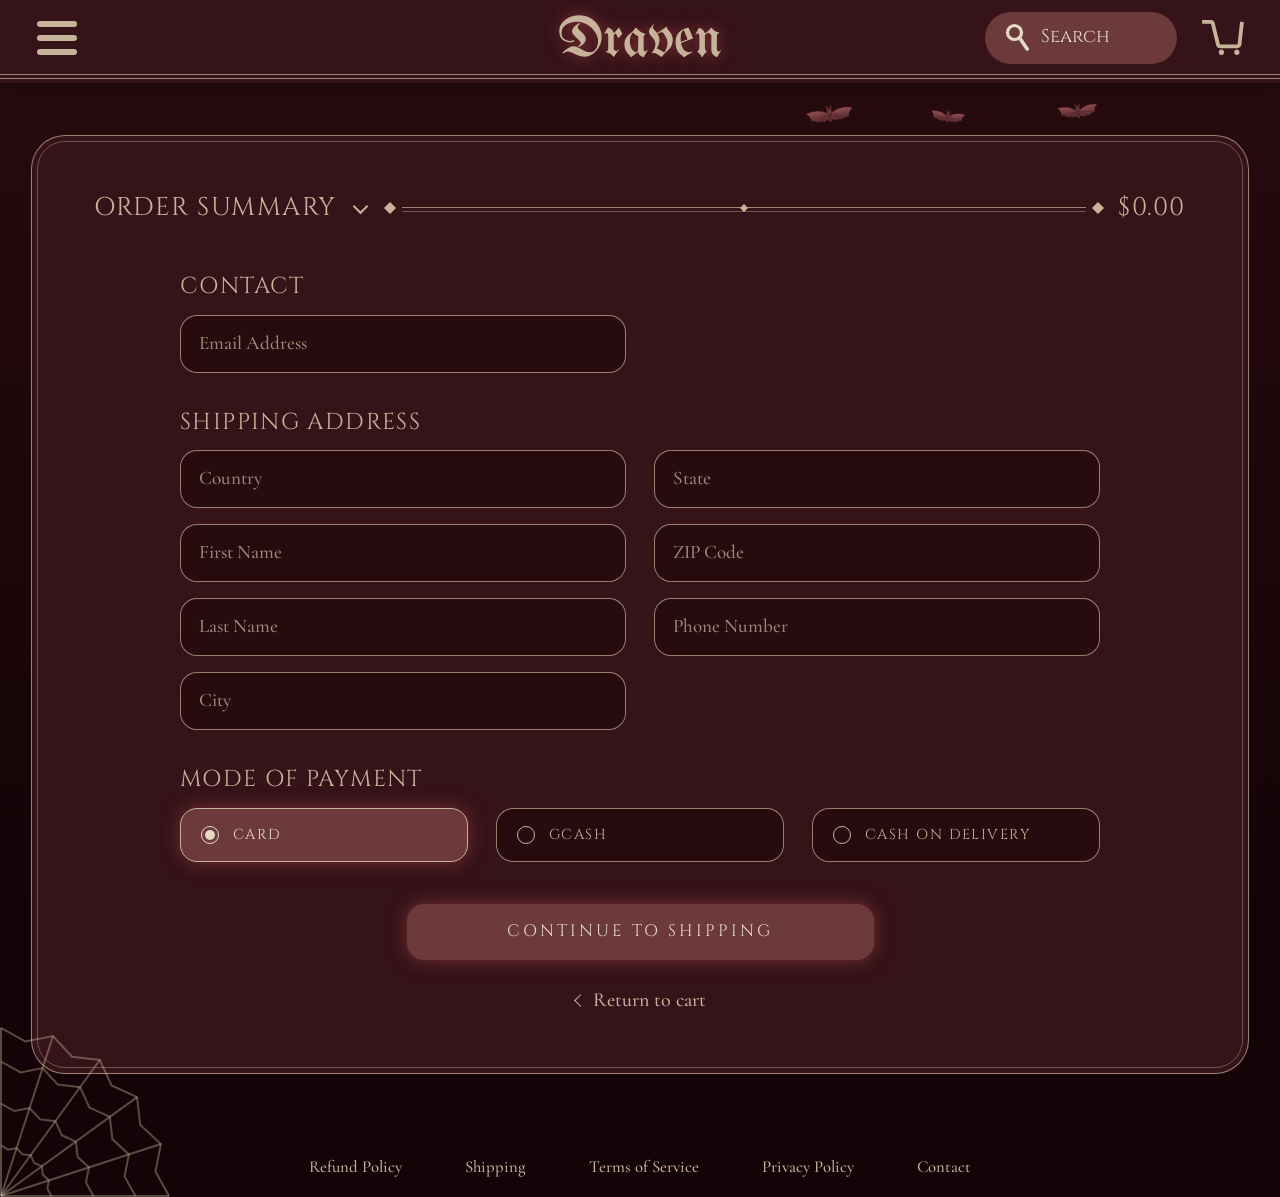
==== commit e8c4ff9f: "samooka ey" ====
--- a/draven-test/checkout.html
+++ b/draven-test/checkout.html
@@ -201,7 +201,6 @@
     </nav>
 
     <img class="cobweb cobweb--left" src="assets/cobweb.svg" alt="" width="85" height="85" aria-hidden="true">
-    <img class="cobweb cobweb--right" src="assets/cobweb.svg" alt="" width="85" height="85" aria-hidden="true">
   </footer>
 
 </body>
--- a/draven-test/css/base.css
+++ b/draven-test/css/base.css
@@ -979,6 +979,19 @@
   font: 400 1rem/1.3 var(--font-heading);
   letter-spacing: 0.12em;
   text-transform: uppercase;
+}
+
+/* Keep the social column title clearly visible with its icon links. */
+.site-footer h2#footer-socials {
+  display: block;
+  position: relative;
+  z-index: 3;
+  min-height: 1.3em;
+  margin: 0 0 8px;
+  color: var(--camel-light);
+  font-size: 1rem;
+  visibility: visible;
+  opacity: 1;
 }
 
 .footer-col__list {
@@ -1546,18 +1559,17 @@
   position: absolute;
   bottom: 0;
   z-index: 0;
-  width: clamp(48px, 6vw, 84px);
+  width: clamp(110px, 14vw, 170px);
   height: auto;
   pointer-events: none;
 }
 
+.site-footer .cobweb {
+  z-index: 2;
+}
+
 .cobweb--left {
   left: 0;
 }
 
-.cobweb--right {
-  right: 0;
-  transform: scaleX(-1);
-}
-
-
+
